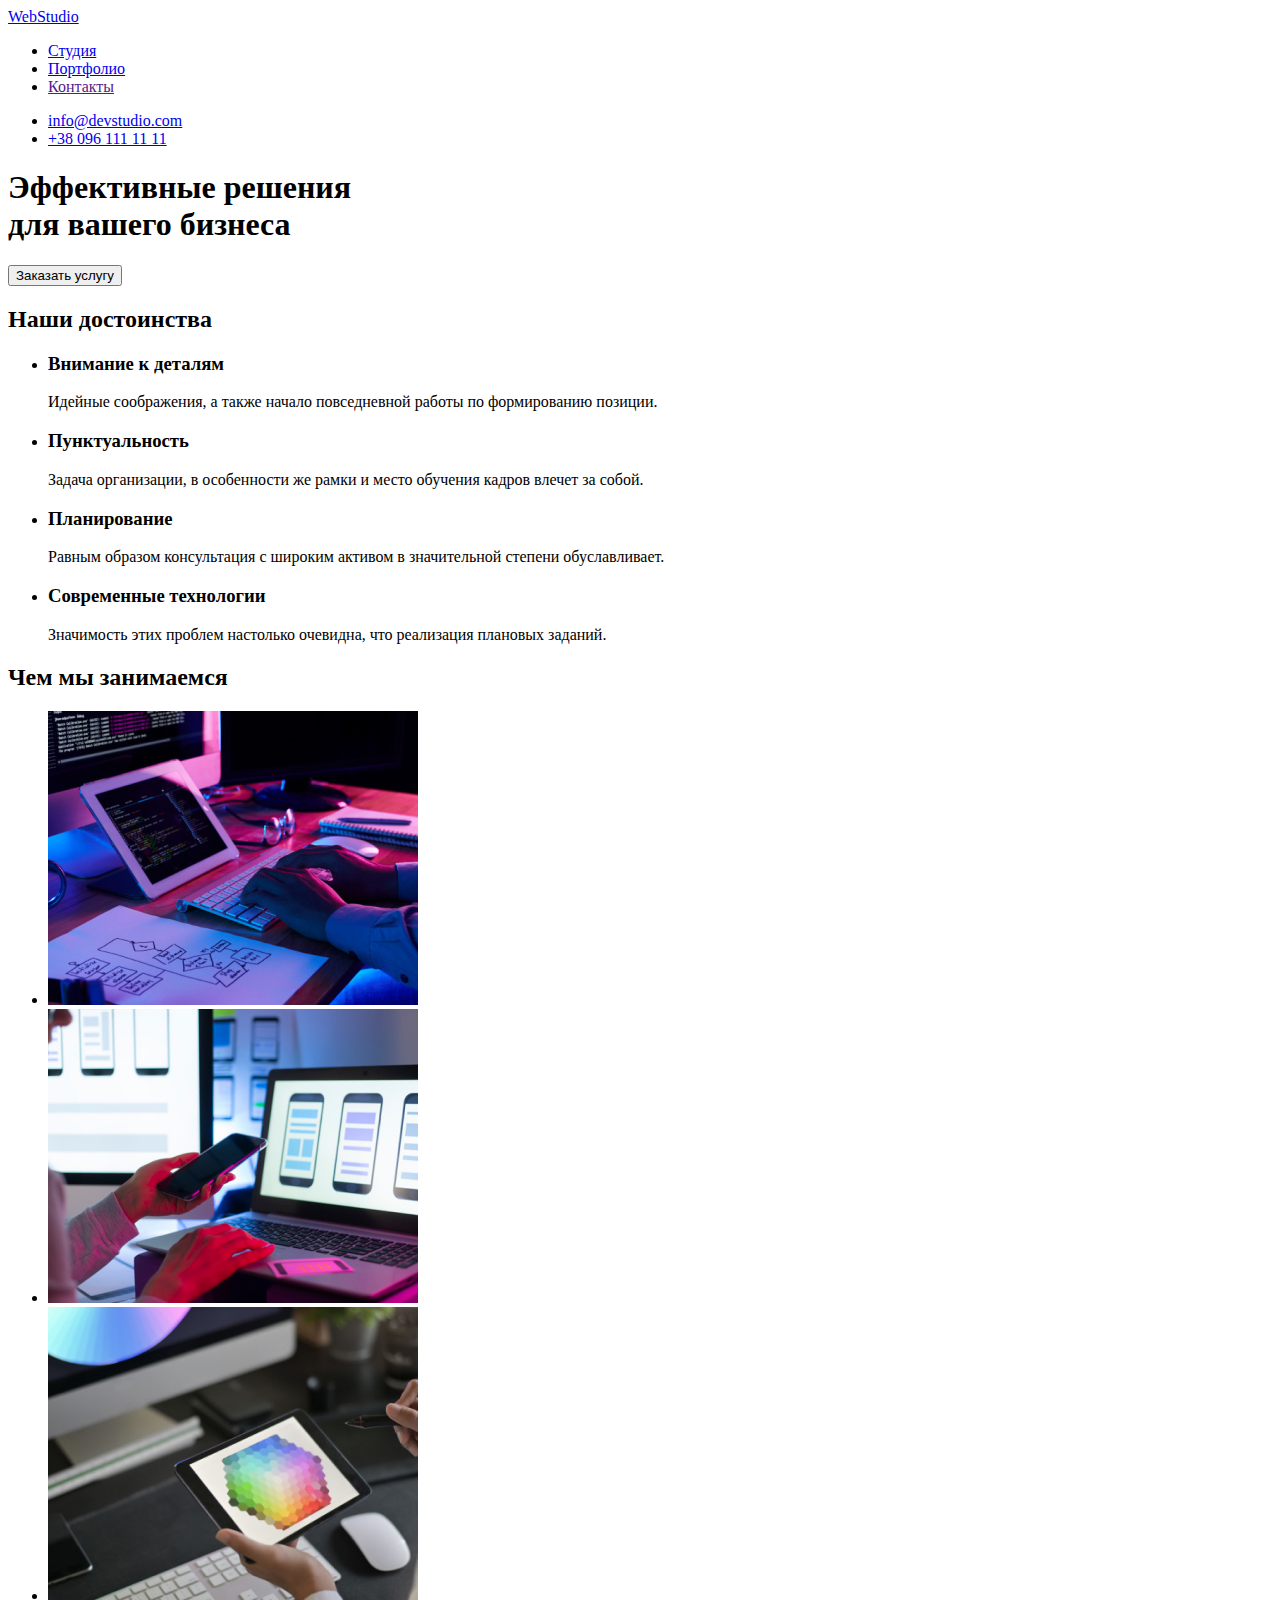
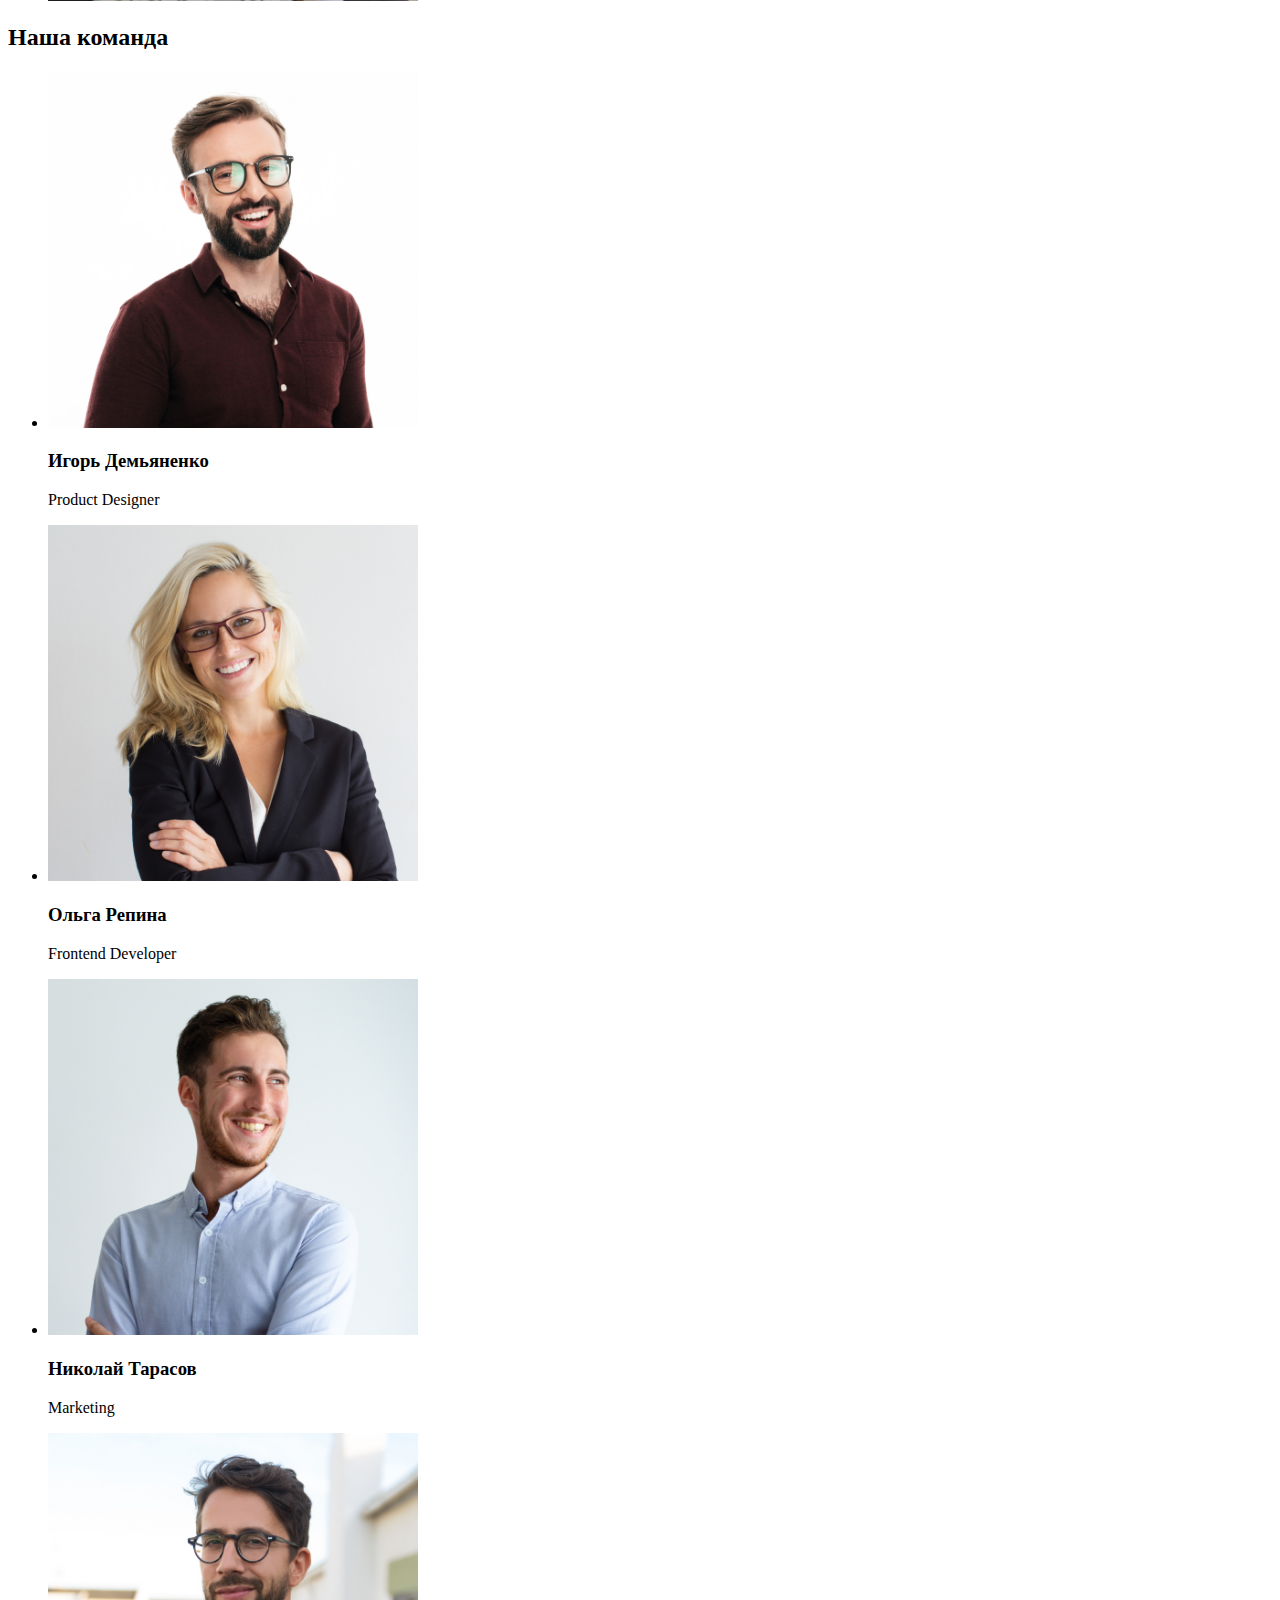
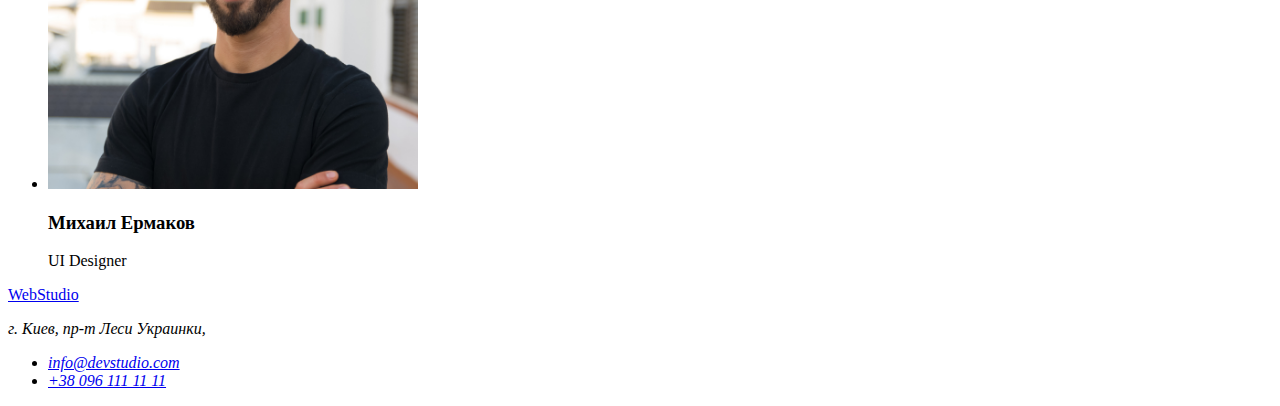
==== index.html @ d3fe4092 "создает документ portfolio.html" ====
<!DOCTYPE html>
<html lang="ru">
  <head>
    <meta charset="UTF-8" />
    <meta http-equiv="X-UA-Compatible" content="IE=edge" />
    <meta name="viewport" content="width=device-width, initial-scale=1.0" />
    <title lang="en">WebStudio</title>
  </head>
  <body>
    <!--Шапка сайта-->
    <header>
      <nav>
        <a href="./index.html">WebStudio</a>
        <ul>
          <li><a href="./index.html">Студия</a></li>
          <li><a href="./portfolio.html">Портфолио</a></li>
          <li><a href="">Контакты</a></li>
        </ul>
      </nav>

      <ul>
        <li><a href="mailto:info@devstudio.com">info@devstudio.com</a></li>
        <li><a href="tel:+380961111111">+38 096 111 11 11</a></li>
      </ul>
    </header>

    <main>
      <!--Герой-->
      <section>
        <h1>
          Эффективные решения <br />
          для вашего бизнеса
        </h1>
        <button type="button">Заказать услугу</button>
      </section>

      <!--Наши достоинства-->
      <section>
        <h2>Наши достоинства</h2>
        <ul>
          <li>
            <h3>Внимание к деталям</h3>
            <p>
              Идейные соображения, а также начало повседневной работы по
              формированию позиции.
            </p>
          </li>
          <li>
            <h3>Пунктуальность</h3>
            <p>
              Задача организации, в особенности же рамки и место обучения кадров
              влечет за собой.
            </p>
          </li>
          <li>
            <h3>Планирование</h3>
            <p>
              Равным образом консультация с широким активом в значительной
              степени обуславливает.
            </p>
          </li>
          <li>
            <h3>Современные технологии</h3>
            <p>
              Значимость этих проблем настолько очевидна, что реализация
              плановых заданий.
            </p>
          </li>
        </ul>
      </section>

      <!--Чем мы занимаемся-->
      <section>
        <h2>Чем мы занимаемся</h2>
        <ul>
          <li>
            <img
              src="./images/work_on_laptop.jpg"
              alt="работа на ноутбуке"
              width="370"
            />
          </li>
          <li>
            <img
              src="./images/laptop_and_phone.jpg"
              alt="ноутбук и телефон"
              width="370"
            />
          </li>
          <li>
            <img src="./images/tablet.jpg" alt="планшет" width="370" />
          </li>
        </ul>
      </section>

      <!--Наша команда-->
      <section>
        <h2>Наша команда</h2>
        <ul>
          <li>
            <img src="./images/сотрудник1.jpg" alt="сотрудник 1" width="370" />
            <h3>Игорь Демьяненко</h3>
            <p lang="en">Product Designer</p>
          </li>

          <li>
            <img
              src="./images/сотрудница2.jpg"
              alt="сотрудница 2"
              width="370"
            />
            <h3>Ольга Репина</h3>
            <p lang="en">Frontend Developer</p>
          </li>

          <li>
            <img src="./images/сотрудник3.jpg" alt="сотрудник 3" width="370" />
            <h3>Николай Тарасов</h3>
            <p lang="en">Marketing</p>
          </li>

          <li>
            <img src="./images/сотрудник4.jpg" alt="сотрудник 4" width="370" />
            <h3>Михаил Ермаков</h3>
            <p lang="en">UI Designer</p>
          </li>
        </ul>
      </section>
    </main>

    <!--Контакты-->
    <footer>
      <a href="./index.html">WebStudio</a>
      <address>
        <p>г. Киев, пр-т Леси Украинки,</p>
        <ul>
          <li><a href="mailto:info@devstudio.com">info@devstudio.com</a></li>
          <li><a href="tel:+380961111111">+38 096 111 11 11</a></li>
        </ul>
      </address>
    </footer>
  </body>
</html>
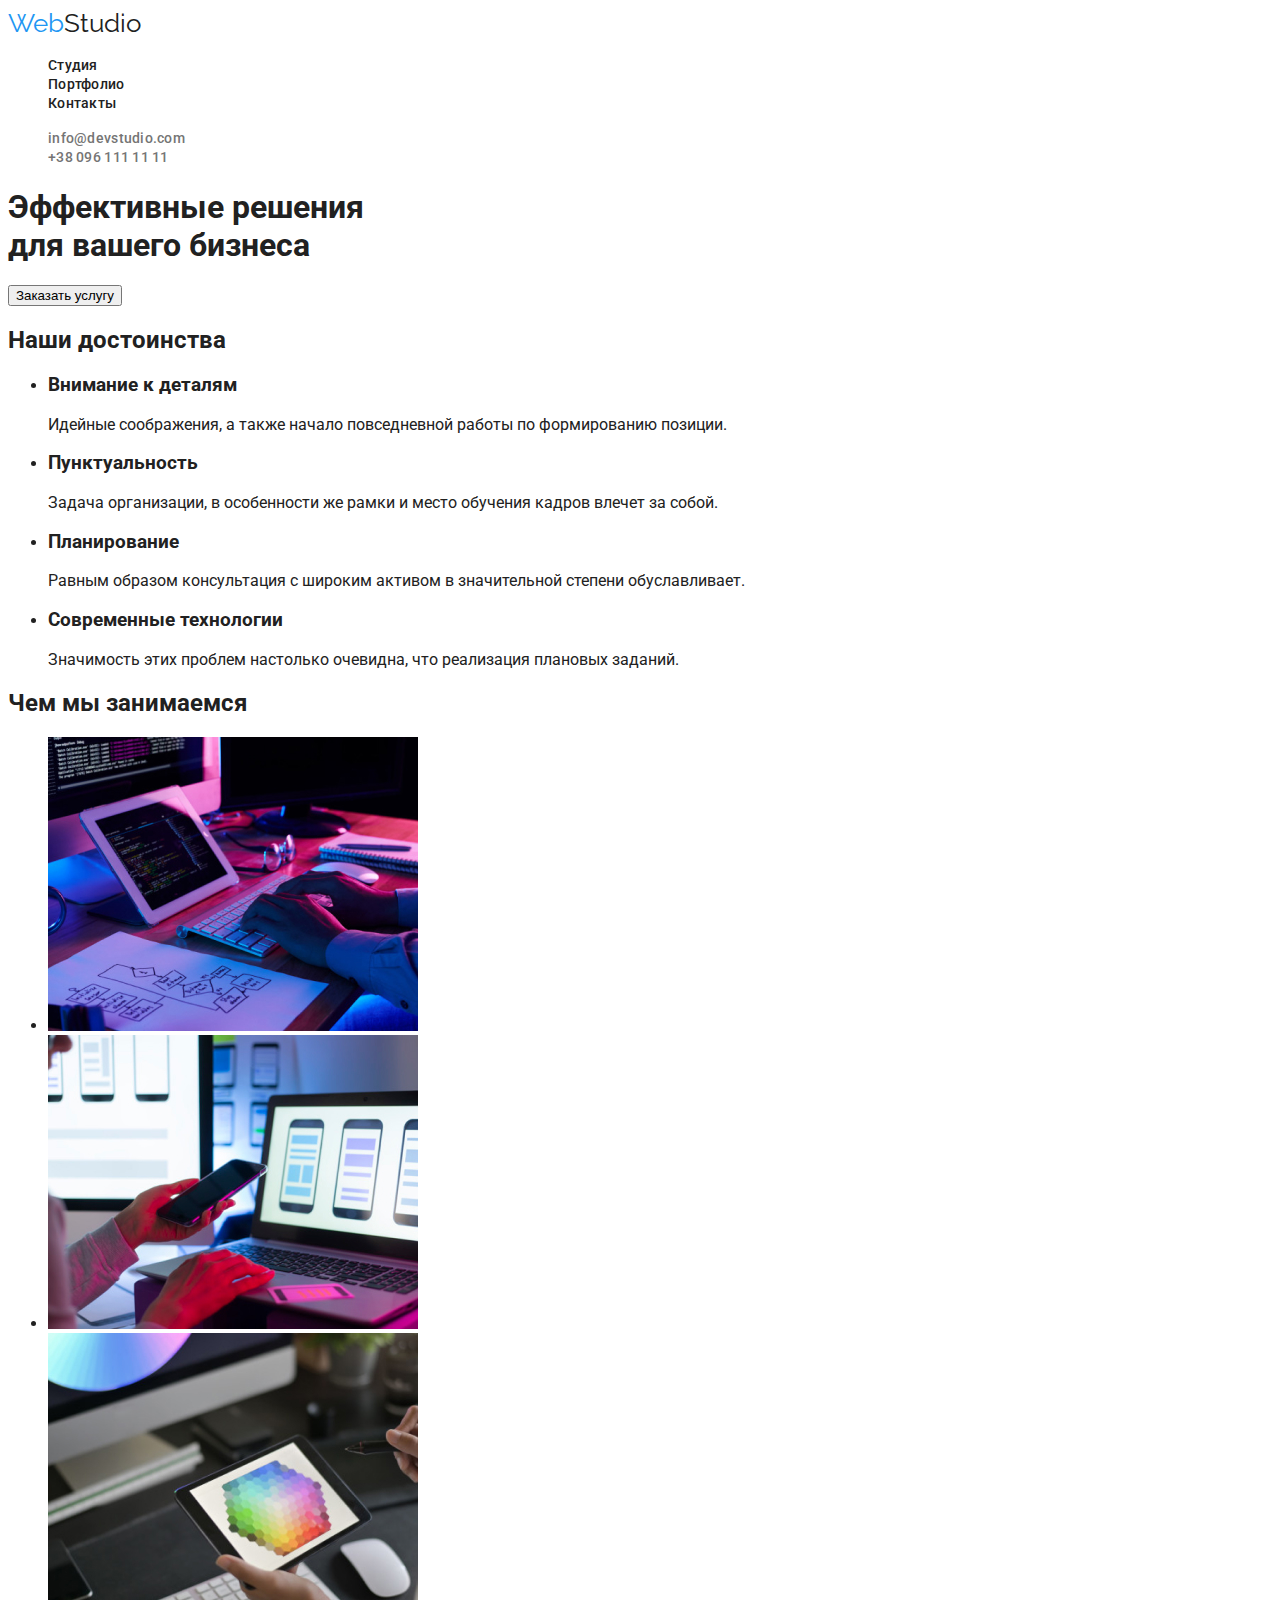
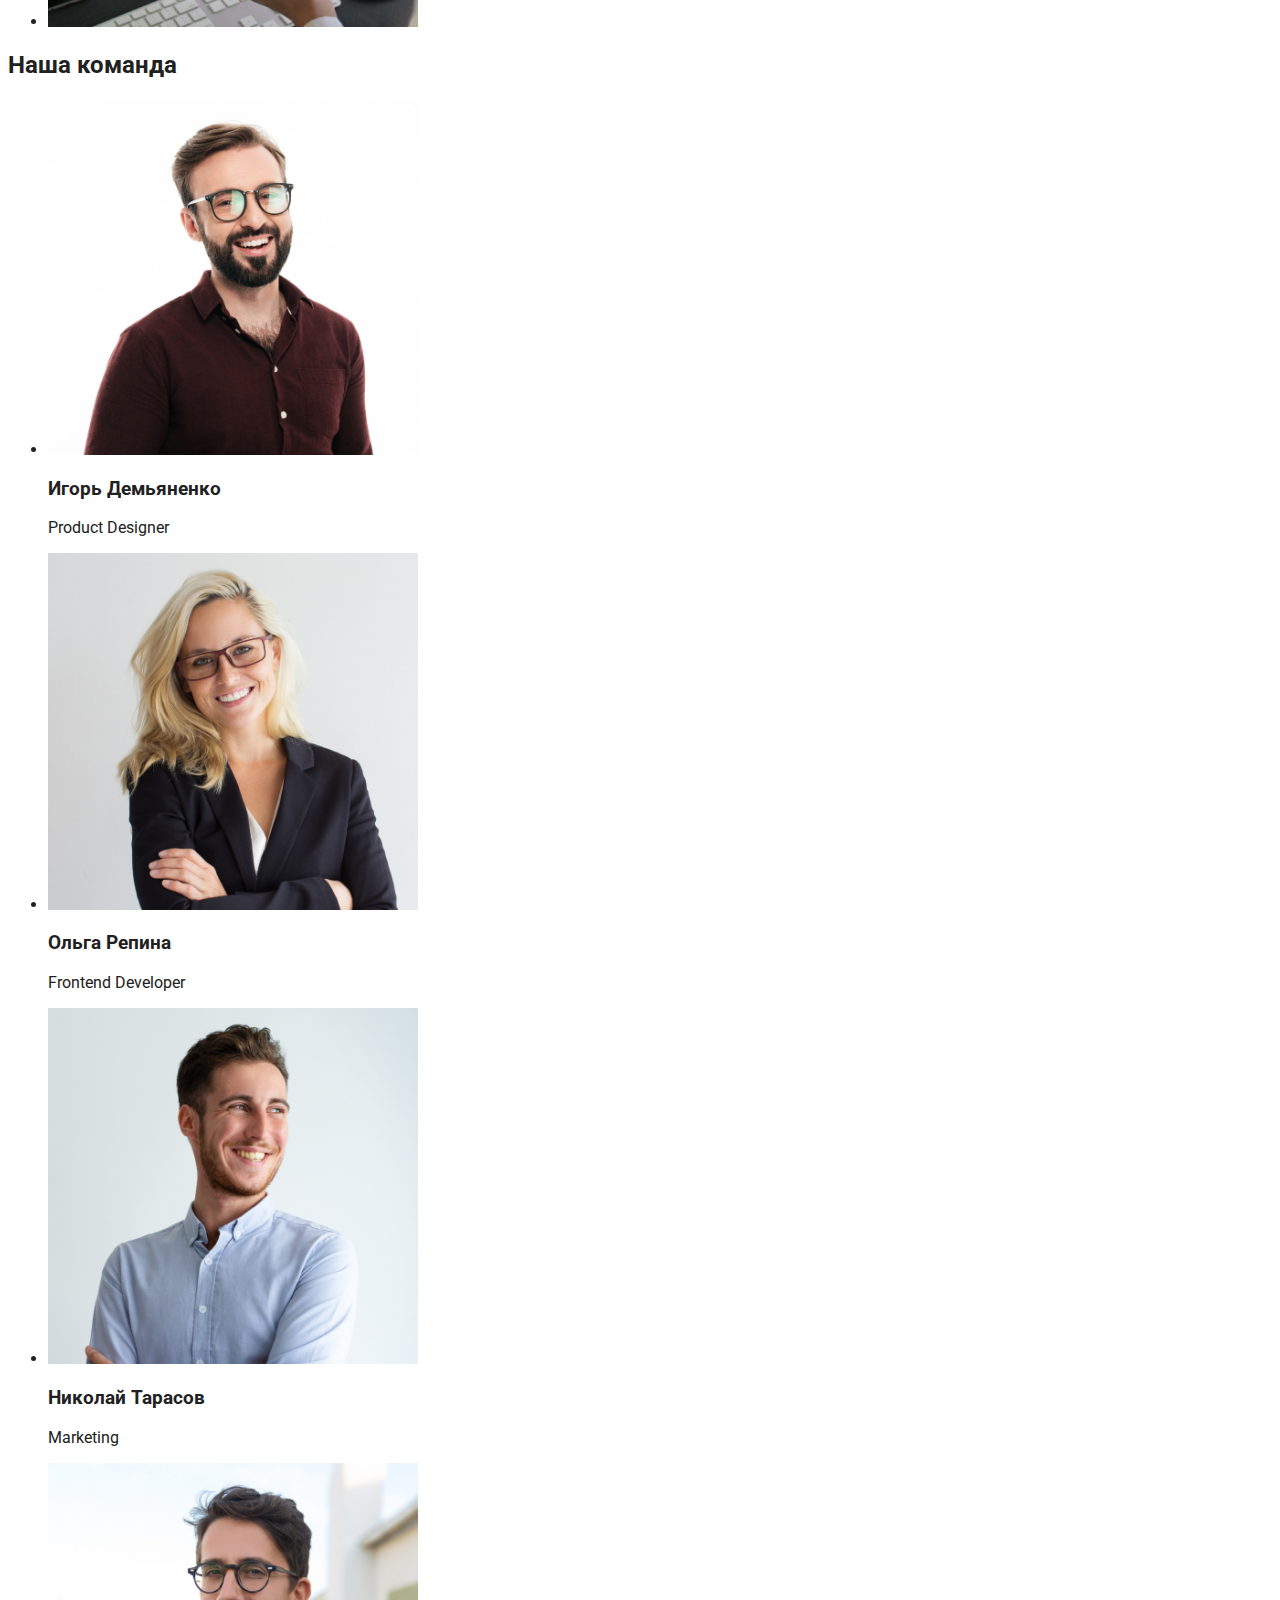
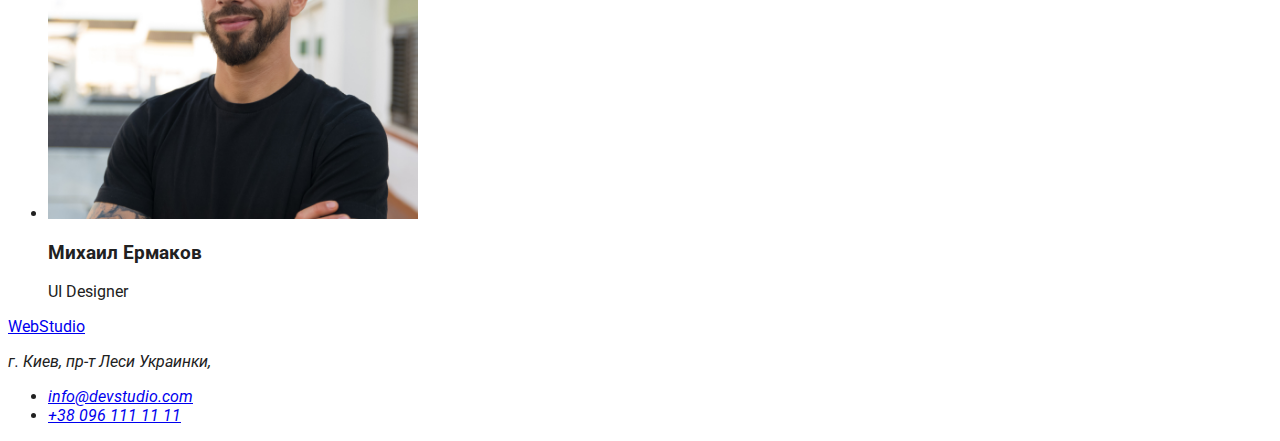
==== commit 5e13261b: "задает шрифты и цвета в header" ====
--- a/index.html
+++ b/index.html
@@ -4,23 +4,30 @@
     <meta charset="UTF-8" />
     <meta http-equiv="X-UA-Compatible" content="IE=edge" />
     <meta name="viewport" content="width=device-width, initial-scale=1.0" />
+    <link rel="preconnect" href="https://fonts.googleapis.com" />
+    <link rel="preconnect" href="https://fonts.gstatic.com" crossorigin />
+    <link
+      href="https://fonts.googleapis.com/css2?family=Raleway:wght@700&family=Roboto:wght@400;500;700;900&display=swap"
+      rel="stylesheet"
+    />
+    <link rel="stylesheet" href="./css/styles.css" />
     <title lang="en">WebStudio</title>
   </head>
   <body>
     <!--Шапка сайта-->
-    <header>
+    <header class="header">
       <nav>
-        <a href="./index.html">WebStudio</a>
-        <ul>
-          <li><a href="./index.html">Студия</a></li>
-          <li><a href="./portfolio.html">Портфолио</a></li>
-          <li><a href="">Контакты</a></li>
+        <a class="logo" href="./index.html"><span class="logo-part">Web</span>Studio</a>
+        <ul class="list" >
+          <li><a class="navigation-link" href="./index.html">Студия</a></li>
+          <li><a class="navigation-link" href="./portfolio.html">Портфолио</a></li>
+          <li><a class="navigation-link" href="">Контакты</a></li>
         </ul>
       </nav>
 
-      <ul>
-        <li><a href="mailto:info@devstudio.com">info@devstudio.com</a></li>
-        <li><a href="tel:+380961111111">+38 096 111 11 11</a></li>
+      <ul class="list">
+        <li><a class="contact-link" href="mailto:info@devstudio.com">info@devstudio.com</a></li>
+        <li><a class="contact-link" href="tel:+380961111111">+38 096 111 11 11</a></li>
       </ul>
     </header>
 
--- a/css/styles.css
+++ b/css/styles.css
@@ -0,0 +1,46 @@
+body {
+    font-family: 'Roboto', sans-serif;
+    color: #212121;
+    background-color: #FFFFFF;
+    
+}
+
+.header {
+
+}
+
+.logo {
+font-family: 'Raleway', sans-serif;
+font-size: 26px;
+line-height: 1.2;
+color: #212121 ;
+text-decoration: none;
+}
+
+.logo-part {
+    color: #2196F3;
+}
+
+.list {
+    list-style: none;
+}
+
+.navigation-link, 
+.contact-link {
+    font-size: 14px;
+    line-height: 1.14;
+    letter-spacing: 0.02em;
+    font-weight: 500;
+    text-decoration: none;
+    color:#212121;
+}
+
+.navigation-link:hover, 
+.navigation-link:focus,
+.contact-link:hover {
+    color:#2196F3;
+}
+
+ .contact-link {
+     color: #757575;
+ }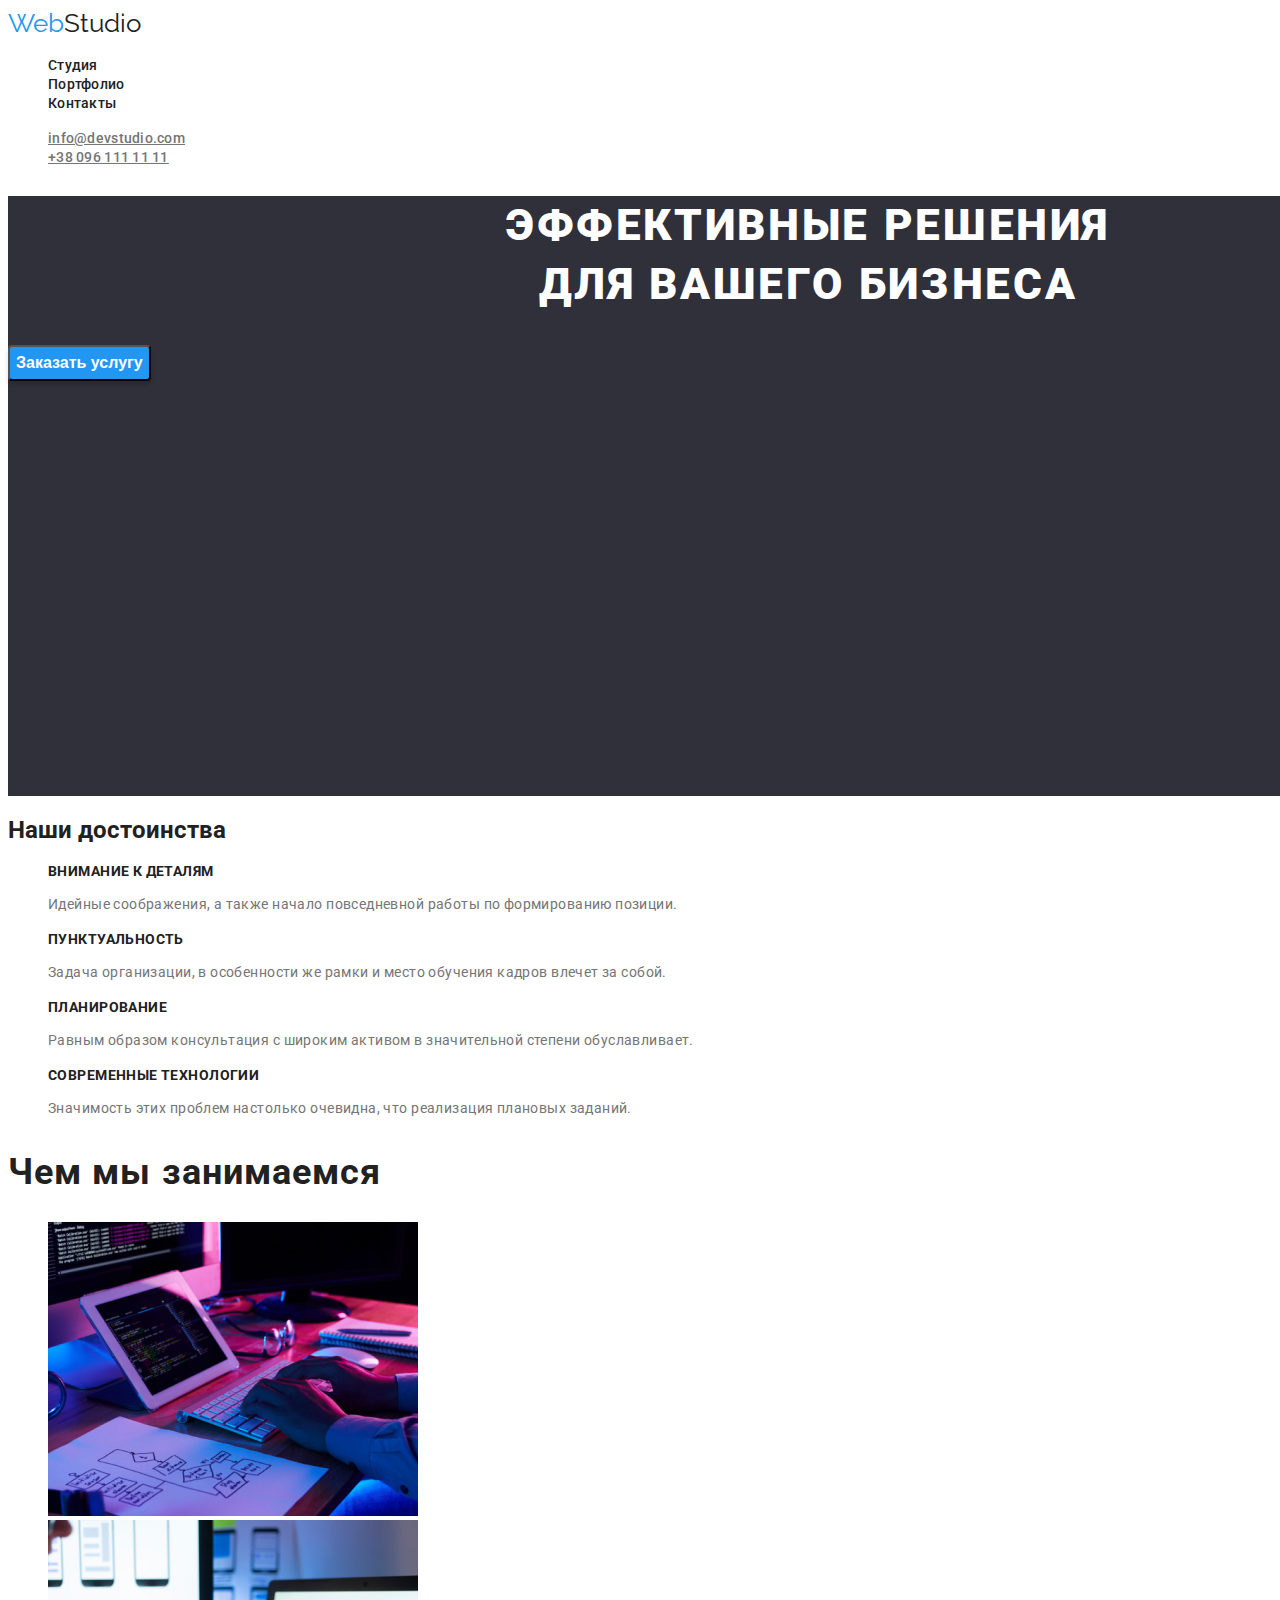
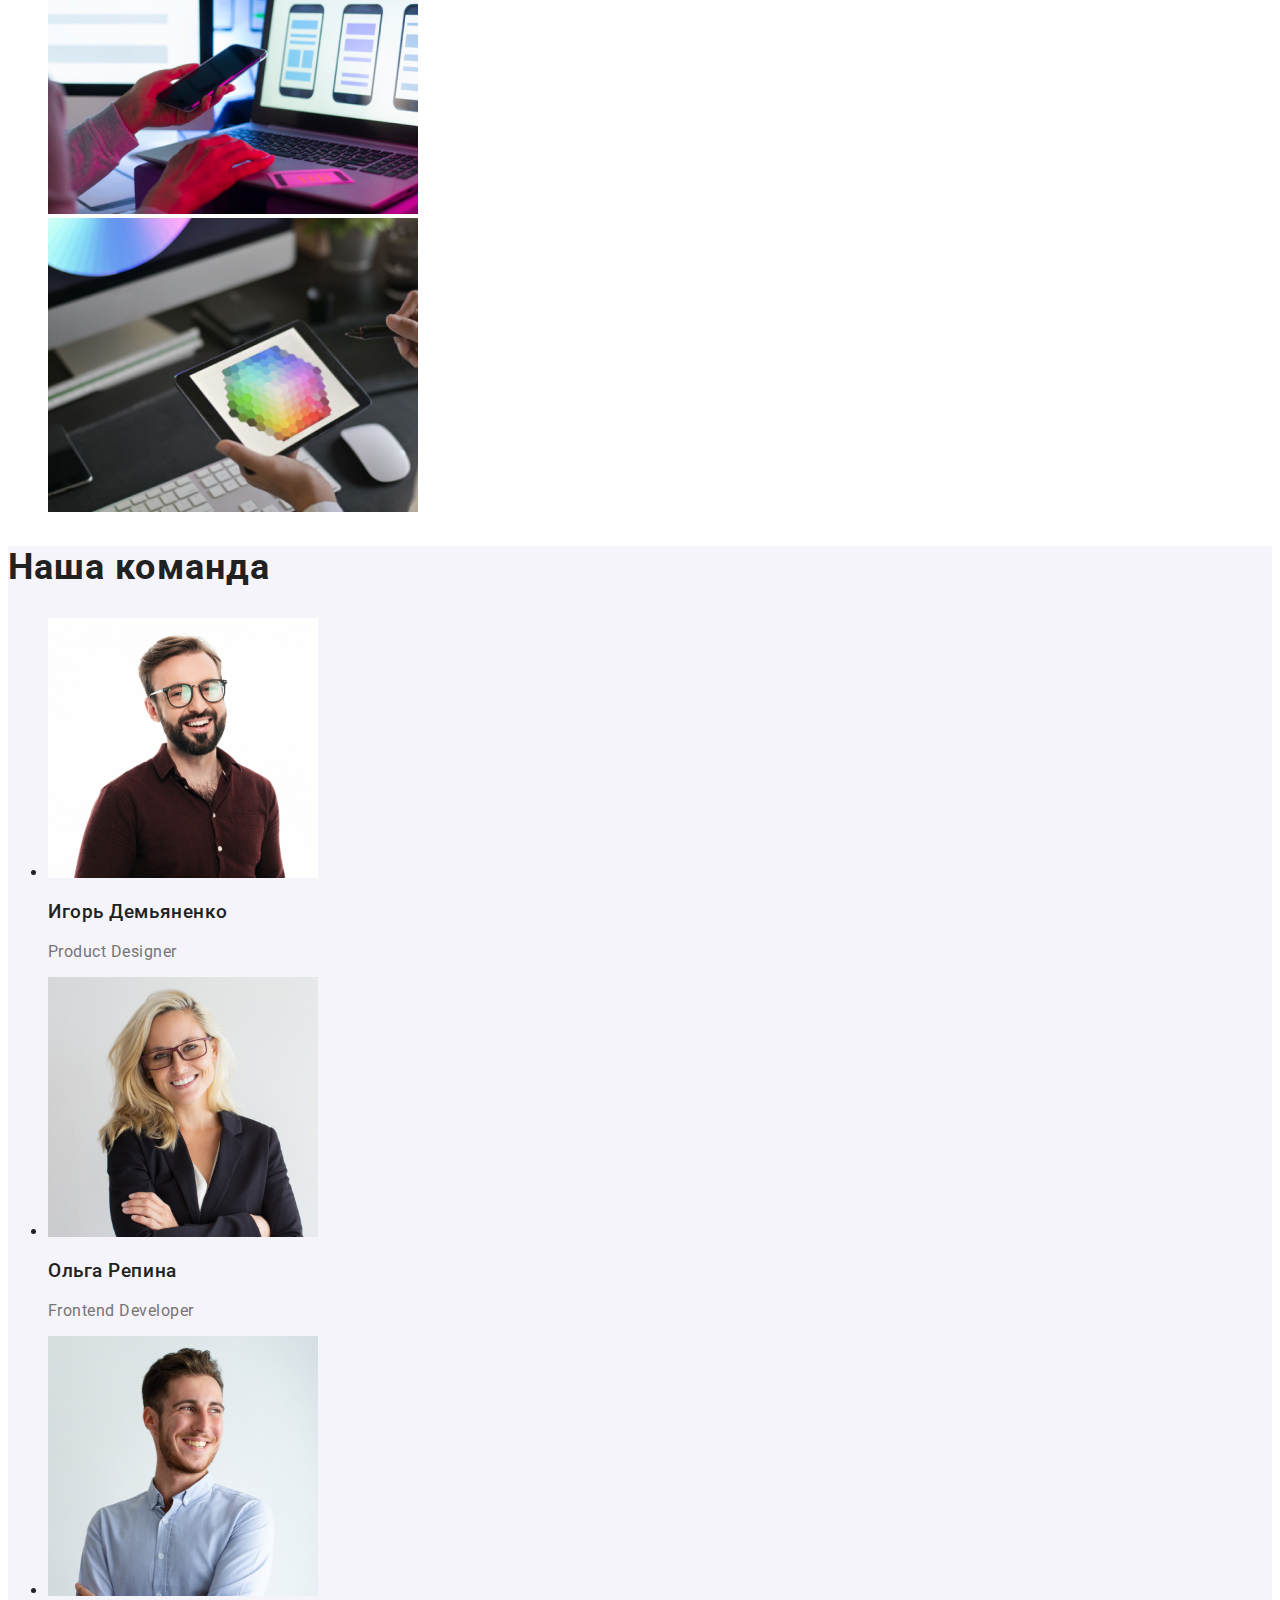
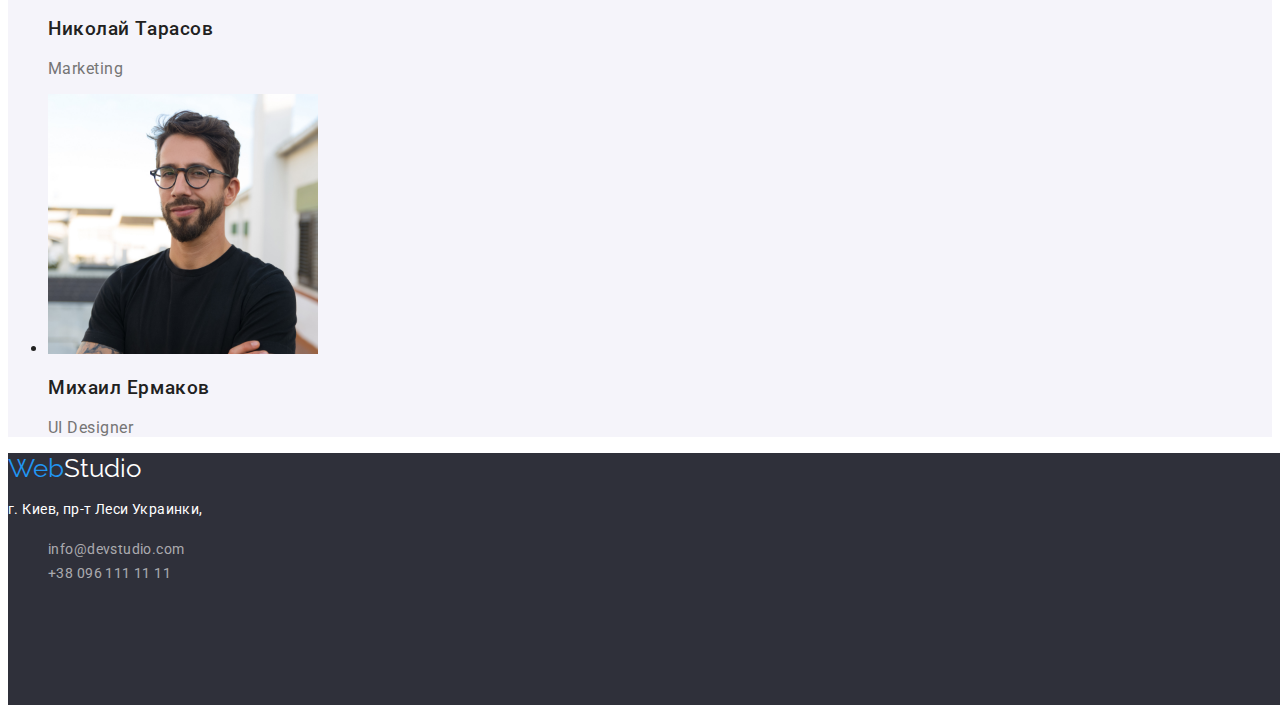
==== commit b9e4b346: "заканчивает разметку/создает стили" ====
--- a/index.html
+++ b/index.html
@@ -17,58 +17,71 @@
     <!--Шапка сайта-->
     <header class="header">
       <nav>
-        <a class="logo" href="./index.html"><span class="logo-part">Web</span>Studio</a>
-        <ul class="list" >
+        <a class="logo-header" href="./index.html"
+          ><span class="logo-part">Web</span>Studio</a
+        >
+        <ul class="list">
           <li><a class="navigation-link" href="./index.html">Студия</a></li>
-          <li><a class="navigation-link" href="./portfolio.html">Портфолио</a></li>
+          <li>
+            <a class="navigation-link" href="./portfolio.html">Портфолио</a>
+          </li>
           <li><a class="navigation-link" href="">Контакты</a></li>
         </ul>
       </nav>
 
       <ul class="list">
-        <li><a class="contact-link" href="mailto:info@devstudio.com">info@devstudio.com</a></li>
-        <li><a class="contact-link" href="tel:+380961111111">+38 096 111 11 11</a></li>
+        <li>
+          <a class="link-contacts" href="mailto:info@devstudio.com"
+            >info@devstudio.com</a
+          >
+        </li>
+        <li>
+          <a class="link-contacts" href="tel:+380961111111"
+            >+38 096 111 11 11</a
+          >
+        </li>
       </ul>
     </header>
 
     <main>
       <!--Герой-->
-      <section>
-        <h1>
+      <section class="hero-section">
+        <h1 class="hero">
           Эффективные решения <br />
           для вашего бизнеса
         </h1>
-        <button type="button">Заказать услугу</button>
+        <button type="button" class="hero-button">Заказать услугу</button>
       </section>
 
       <!--Наши достоинства-->
+
       <section>
         <h2>Наши достоинства</h2>
-        <ul>
+        <ul class="list">
           <li>
-            <h3>Внимание к деталям</h3>
-            <p>
+            <h3 class="heading-values">Внимание к деталям</h3>
+            <p class="description-values">
               Идейные соображения, а также начало повседневной работы по
               формированию позиции.
             </p>
           </li>
           <li>
-            <h3>Пунктуальность</h3>
-            <p>
+            <h3 class="heading-values">Пунктуальность</h3>
+            <p class="description-values">
               Задача организации, в особенности же рамки и место обучения кадров
               влечет за собой.
             </p>
           </li>
           <li>
-            <h3>Планирование</h3>
-            <p>
+            <h3 class="heading-values">Планирование</h3>
+            <p class="description-values">
               Равным образом консультация с широким активом в значительной
               степени обуславливает.
             </p>
           </li>
           <li>
-            <h3>Современные технологии</h3>
-            <p>
+            <h3 class="heading-values">Современные технологии</h3>
+            <p class="description-values">
               Значимость этих проблем настолько очевидна, что реализация
               плановых заданий.
             </p>
@@ -77,9 +90,10 @@
       </section>
 
       <!--Чем мы занимаемся-->
+
       <section>
-        <h2>Чем мы занимаемся</h2>
-        <ul>
+        <h2 class="heading-section">Чем мы занимаемся</h2>
+        <ul class="list">
           <li>
             <img
               src="./images/work_on_laptop.jpg"
@@ -101,48 +115,59 @@
       </section>
 
       <!--Наша команда-->
-      <section>
-        <h2>Наша команда</h2>
+
+      <section class="section-team">
+        <h2 class="heading-section">Наша команда</h2>
         <ul>
           <li>
-            <img src="./images/сотрудник1.jpg" alt="сотрудник 1" width="370" />
-            <h3>Игорь Демьяненко</h3>
-            <p lang="en">Product Designer</p>
+            <img src="./images/сотрудник1.jpg" alt="сотрудник 1" width="270" />
+            <h3 class="title">Игорь Демьяненко</h3>
+            <p class="title-info" lang="en">Product Designer</p>
           </li>
 
           <li>
             <img
               src="./images/сотрудница2.jpg"
               alt="сотрудница 2"
-              width="370"
+              width="270"
             />
-            <h3>Ольга Репина</h3>
-            <p lang="en">Frontend Developer</p>
+            <h3 class="title">Ольга Репина</h3>
+            <p class="title-info" lang="en">Frontend Developer</p>
           </li>
 
           <li>
-            <img src="./images/сотрудник3.jpg" alt="сотрудник 3" width="370" />
-            <h3>Николай Тарасов</h3>
-            <p lang="en">Marketing</p>
+            <img src="./images/сотрудник3.jpg" alt="сотрудник 3" width="270" />
+            <h3 class="title">Николай Тарасов</h3>
+            <p class="title-info" lang="en">Marketing</p>
           </li>
 
           <li>
-            <img src="./images/сотрудник4.jpg" alt="сотрудник 4" width="370" />
-            <h3>Михаил Ермаков</h3>
-            <p lang="en">UI Designer</p>
+            <img src="./images/сотрудник4.jpg" alt="сотрудник 4" width="270" />
+            <h3 class="title">Михаил Ермаков</h3>
+            <p class="title-info" lang="en">UI Designer</p>
           </li>
         </ul>
       </section>
     </main>
 
     <!--Контакты-->
-    <footer>
-      <a href="./index.html">WebStudio</a>
-      <address>
-        <p>г. Киев, пр-т Леси Украинки,</p>
-        <ul>
-          <li><a href="mailto:info@devstudio.com">info@devstudio.com</a></li>
-          <li><a href="tel:+380961111111">+38 096 111 11 11</a></li>
+    <footer class="footer">
+      <a class="logo-footer" href="./index.html"
+        ><span class="logo-part">Web</span>Studio</a
+      >
+      <address class="adress">
+        <p class="text-adress">г. Киев, пр-т Леси Украинки,</p>
+        <ul class="list">
+          <li>
+            <a class="link-adress" href="mailto:info@devstudio.com"
+              >info@devstudio.com</a
+            >
+          </li>
+          <li>
+            <a class="link-adress" href="tel:+380961111111"
+              >+38 096 111 11 11</a
+            >
+          </li>
         </ul>
       </address>
     </footer>
--- a/css/styles.css
+++ b/css/styles.css
@@ -1,20 +1,16 @@
 body {
     font-family: 'Roboto', sans-serif;
     color: #212121;
-    background-color: #FFFFFF;
-    
+    background-color: #FFFFFF;  
 }
 
-.header {
-
-}
-
-.logo {
+.logo-header {
 font-family: 'Raleway', sans-serif;
 font-size: 26px;
 line-height: 1.2;
-color: #212121 ;
+color: #212121;
 text-decoration: none;
+
 }
 
 .logo-part {
@@ -37,10 +33,117 @@
 
 .navigation-link:hover, 
 .navigation-link:focus,
-.contact-link:hover {
+.link-contacts:hover {
     color:#2196F3;
 }
 
- .contact-link {
+ .link-contacts {
+    font-weight: 500;
+    font-size: 14px;
+    line-height: 1.14;
+    letter-spacing: 0.02em;
      color: #757575;
- }+ }
+
+ .hero-section {
+     width:1600px;
+     height: 600px;
+     background-color: #2F303A;
+ }
+
+ .hero {
+    font-weight: 900;
+    font-size: 44px;
+    line-height: 1.36;
+    text-align: center;
+    letter-spacing: 0.06em;
+    text-transform: uppercase;
+    color: #FFFFFF;
+ }
+
+ .hero-button {
+    background: #2196F3;
+    box-shadow: 0px 4px 4px rgba(0, 0, 0, 0.15);
+    border-radius: 4px;
+    font-weight: 700;
+    font-size: 16px;
+    line-height: 1.88;
+    color: #FFFFFF;
+    cursor: pointer;
+ }
+
+ .heading-values {
+    font-weight: 700;
+    font-size: 14px;
+    line-height: 16px;
+    letter-spacing: 0.03em;
+    text-transform: uppercase;
+    color: #212121;
+ }
+
+ .description-values {
+    font-size: 14px;
+    line-height: 1.7;
+    letter-spacing: 0.03em;
+    color: #757575;
+ }
+
+ .section-team {
+     background-color: #F5F4FA;
+ }
+
+
+ 
+
+ .heading-section {
+    font-weight: 700;
+    font-size: 36px;
+    line-height: 1,17;
+    letter-spacing: 0.03em;
+    color: #212121;
+ }
+
+ .title {
+    font-weight: 500;
+    line-height: 1.19;
+    letter-spacing: 0.03em; 
+ }
+
+ .title-info {
+    line-height: 1.19;
+    letter-spacing: 0.03em;
+    color: #757575;
+ }
+
+ .footer {
+     width: 1600px;
+     height: 252px;
+     background-color: #2F303A;
+ }
+
+.logo-footer {
+    font-family: 'Raleway', sans-serif;
+    font-size: 26px;
+    line-height: 1.2;
+    color: #FFFFFF;
+    text-decoration: none;
+}
+
+.adress {
+    font-style: normal;
+}
+
+.text-adress {
+    font-size: 14px;
+    line-height: 1.7;
+    letter-spacing: 0.03em;
+    color: #FFFFFF;
+}
+
+.link-adress {
+    font-size: 14px;
+    line-height: 1.7;
+    letter-spacing: 0.03em;
+    color: rgba(255, 255, 255, 0.6);
+    text-decoration: none;
+}
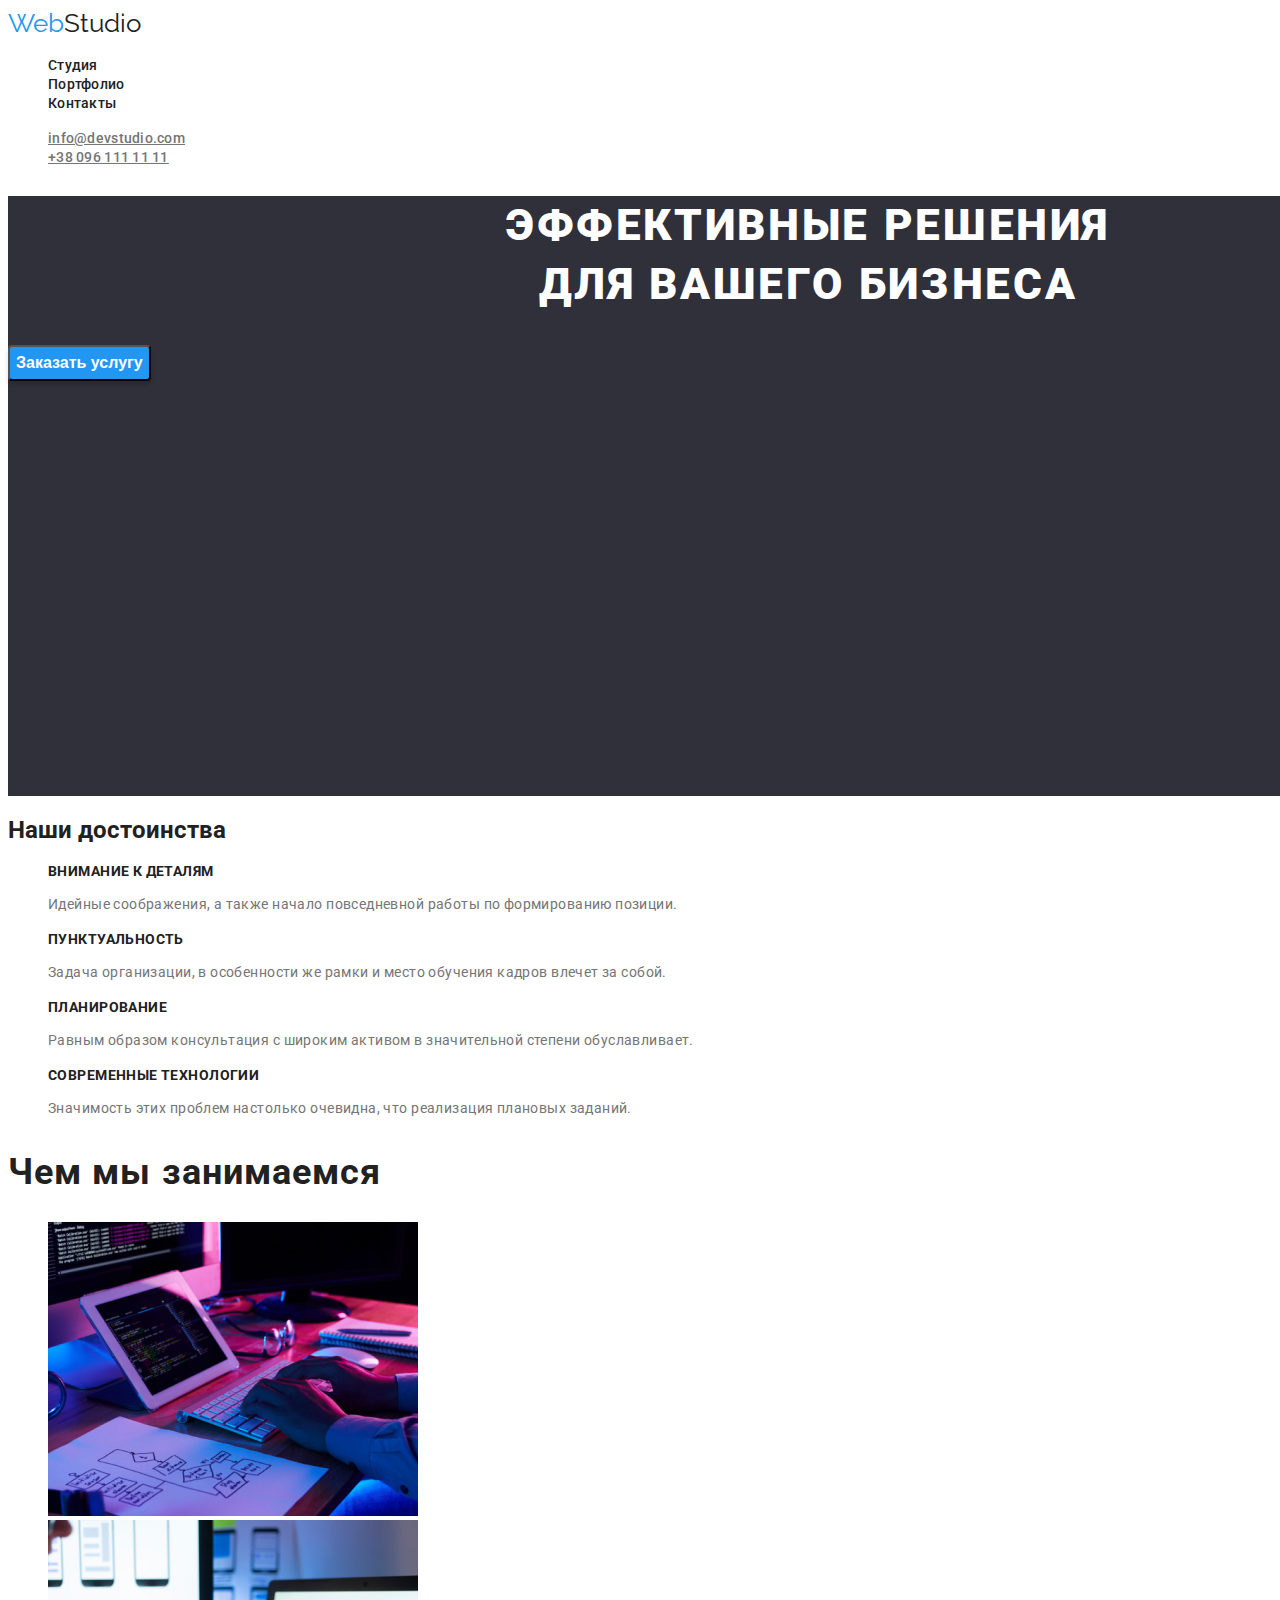
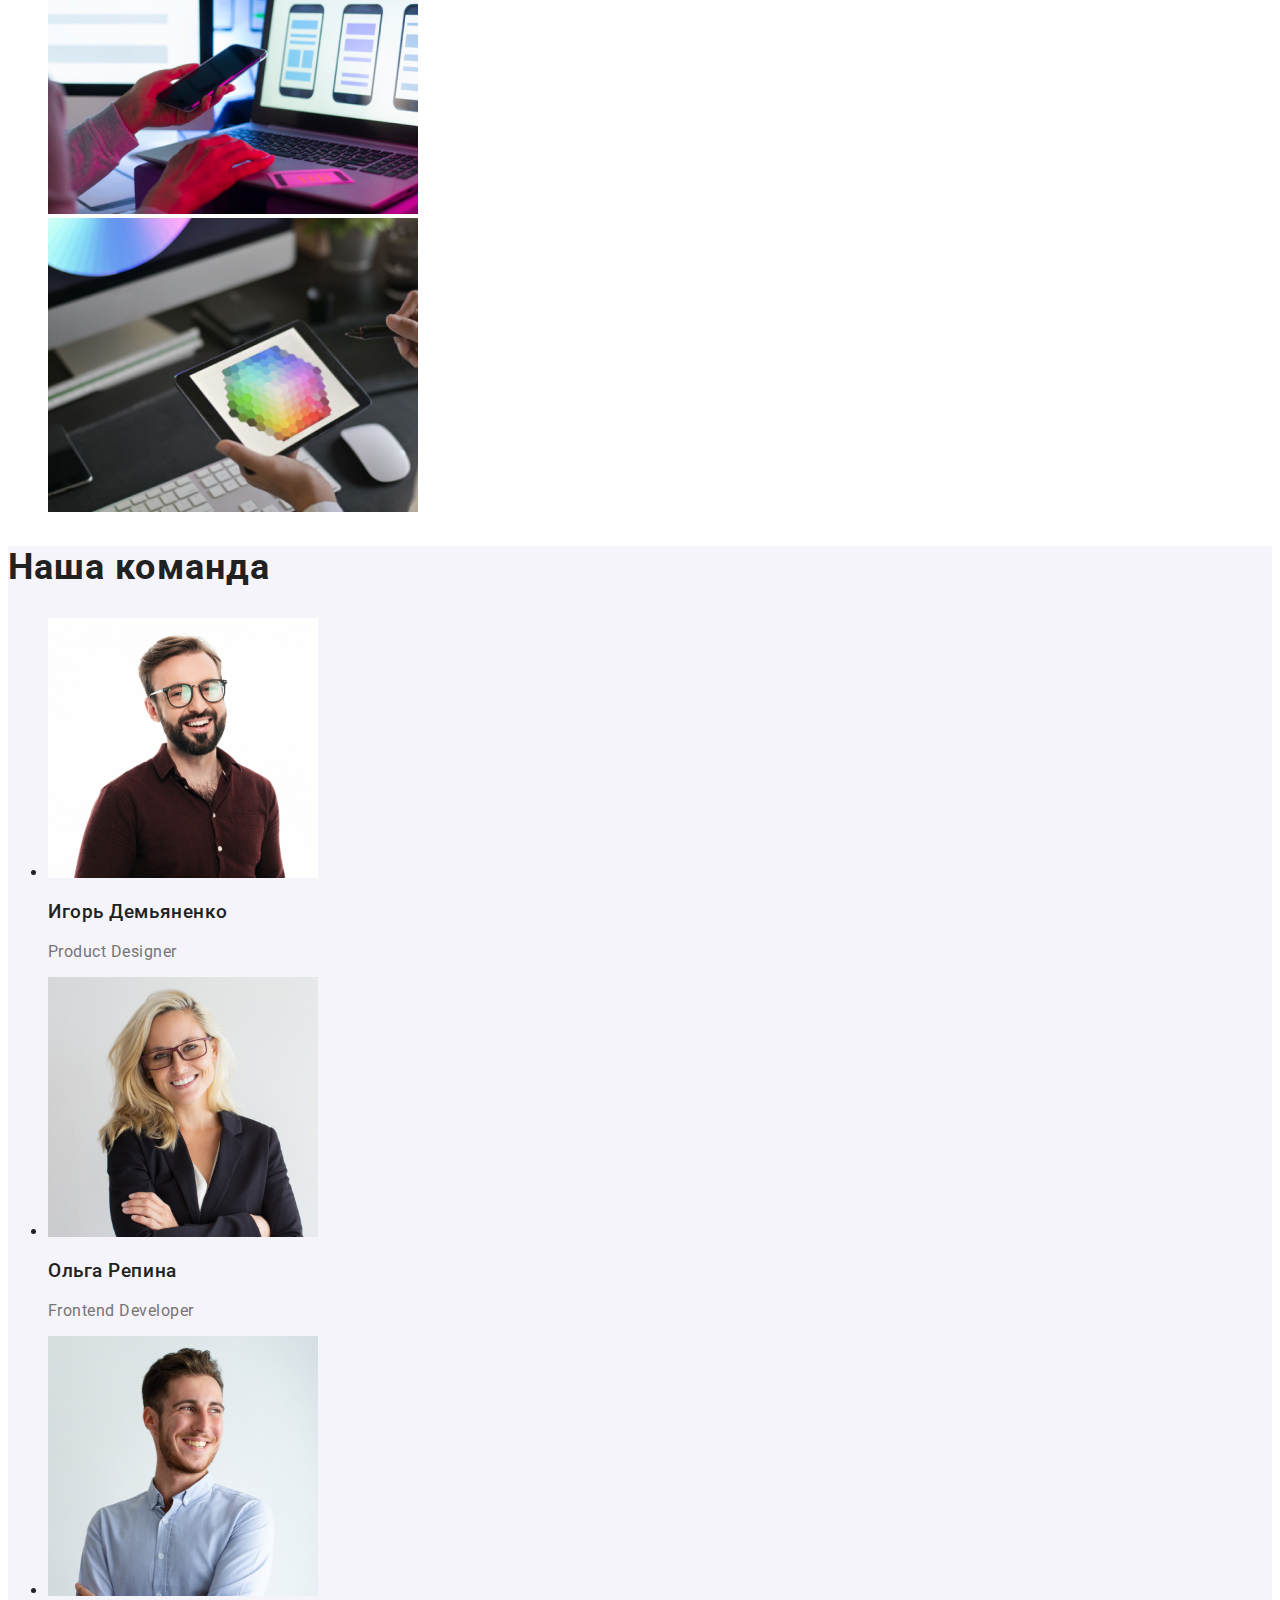
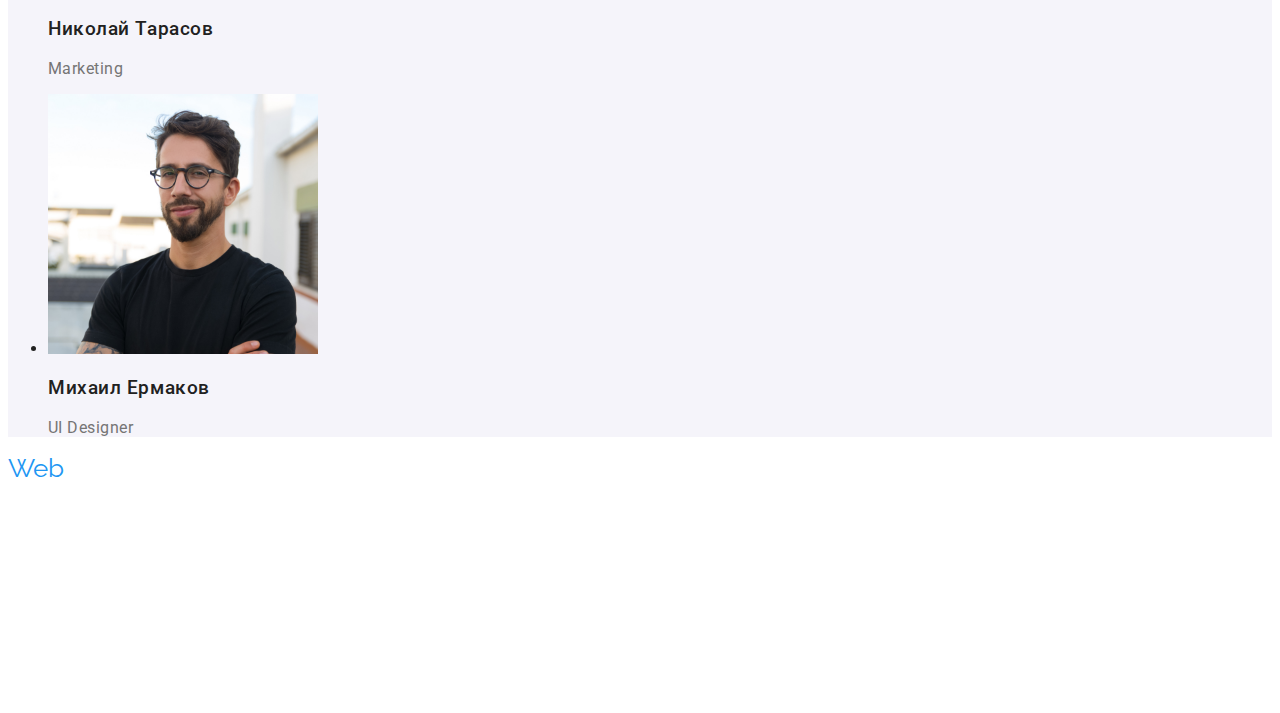
==== commit 46ad5377: "добавляет переменные" ====
--- a/index.html
+++ b/index.html
@@ -1,5 +1,6 @@
 <!DOCTYPE html>
 <html lang="ru">
+
   <head>
     <meta charset="UTF-8" />
     <meta http-equiv="X-UA-Compatible" content="IE=edge" />
@@ -10,22 +11,22 @@
       href="https://fonts.googleapis.com/css2?family=Raleway:wght@700&family=Roboto:wght@400;500;700;900&display=swap"
       rel="stylesheet"
     />
-    <link rel="stylesheet" href="./css/styles.css" />
+    <link rel="stylesheet" href="./css/styles.css"/>
     <title lang="en">WebStudio</title>
   </head>
+
+
   <body>
     <!--Шапка сайта-->
-    <header class="header">
+    <header>
       <nav>
-        <a class="logo-header" href="./index.html"
-          ><span class="logo-part">Web</span>Studio</a
-        >
+        <a class="logo-site" href="./index.html"><span class="logo-part">Web</span>Studio</a>
         <ul class="list">
-          <li><a class="navigation-link" href="./index.html">Студия</a></li>
+          <li><a class="link-nav" href="./index.html">Студия</a></li>
           <li>
-            <a class="navigation-link" href="./portfolio.html">Портфолио</a>
+            <a class="link-nav" href="./portfolio.html">Портфолио</a>
           </li>
-          <li><a class="navigation-link" href="">Контакты</a></li>
+          <li><a class="link-nav" href="">Контакты</a></li>
         </ul>
       </nav>
 
@@ -46,7 +47,7 @@
     <main>
       <!--Герой-->
       <section class="hero-section">
-        <h1 class="hero">
+        <h1 class="hero-title">
           Эффективные решения <br />
           для вашего бизнеса
         </h1>
@@ -59,29 +60,29 @@
         <h2>Наши достоинства</h2>
         <ul class="list">
           <li>
-            <h3 class="heading-values">Внимание к деталям</h3>
-            <p class="description-values">
+            <h3 class="title-values">Внимание к деталям</h3>
+            <p class="text-values">
               Идейные соображения, а также начало повседневной работы по
               формированию позиции.
             </p>
           </li>
           <li>
-            <h3 class="heading-values">Пунктуальность</h3>
-            <p class="description-values">
+            <h3 class="title-values">Пунктуальность</h3>
+            <p class="text-values">
               Задача организации, в особенности же рамки и место обучения кадров
               влечет за собой.
             </p>
           </li>
           <li>
-            <h3 class="heading-values">Планирование</h3>
-            <p class="description-values">
+            <h3 class="title-values">Планирование</h3>
+            <p class="text-values">
               Равным образом консультация с широким активом в значительной
               степени обуславливает.
             </p>
           </li>
           <li>
-            <h3 class="heading-values">Современные технологии</h3>
-            <p class="description-values">
+            <h3 class="title-values">Современные технологии</h3>
+            <p class="text-values">
               Значимость этих проблем настолько очевидна, что реализация
               плановых заданий.
             </p>
@@ -116,7 +117,7 @@
 
       <!--Наша команда-->
 
-      <section class="section-team">
+      <section class="team-section">
         <h2 class="heading-section">Наша команда</h2>
         <ul>
           <li>
@@ -151,6 +152,7 @@
     </main>
 
     <!--Контакты-->
+    
     <footer class="footer">
       <a class="logo-footer" href="./index.html"
         ><span class="logo-part">Web</span>Studio</a
--- a/css/styles.css
+++ b/css/styles.css
@@ -1,40 +1,54 @@
+:root {
+    --primary-text-color: #212121;
+    --secondary-text-color:#757575;
+    --accent-text-color:#2196F3;
+    --primary-background-color:#FFFFFF;
+    --secondary-background-color:#2F303A;
+   
+}
+
 body {
     font-family: 'Roboto', sans-serif;
-    color: #212121;
-    background-color: #FFFFFF;  
-}
-
-.logo-header {
-font-family: 'Raleway', sans-serif;
-font-size: 26px;
-line-height: 1.2;
-color: #212121;
-text-decoration: none;
-
+    color: var(--primary-text-color);
+    background-color: var(--primary-background-color);  
+}
+
+/* Header */
+
+.logo-site {
+    font-family: 'Raleway',
+    sans-serif;
+    font-size: 26px;
+    line-height: 1.2;
+    color: var(--primary-text-color);
+    text-decoration: none;
 }
 
 .logo-part {
-    color: #2196F3;
+    color:#2196F3;
 }
 
 .list {
     list-style: none;
 }
 
-.navigation-link, 
-.contact-link {
+.link-nav  {
     font-size: 14px;
     line-height: 1.14;
     letter-spacing: 0.02em;
     font-weight: 500;
     text-decoration: none;
-    color:#212121;
-}
-
-.navigation-link:hover, 
-.navigation-link:focus,
-.link-contacts:hover {
-    color:#2196F3;
+    color:var(--primary-text-color);
+}
+
+.link-nav:hover, 
+.link-nav:focus,
+.link-contacts:hover,
+.link-contacts:focus,
+.link-adress:hover,
+.link-adress:focus
+ {
+    color:var(--accent-text-color)
 }
 
  .link-contacts {
@@ -42,23 +56,25 @@
     font-size: 14px;
     line-height: 1.14;
     letter-spacing: 0.02em;
-     color: #757575;
- }
+     color:var(--secondary-text-color)
+ }
+
+ /* Секция герой */
 
  .hero-section {
      width:1600px;
      height: 600px;
-     background-color: #2F303A;
- }
-
- .hero {
+     background-color: var(--secondary-background-color);
+ }
+
+ .hero-title {
     font-weight: 900;
     font-size: 44px;
     line-height: 1.36;
     text-align: center;
     letter-spacing: 0.06em;
     text-transform: uppercase;
-    color: #FFFFFF;
+    color:#FFFFFF;
  }
 
  .hero-button {
@@ -72,53 +88,59 @@
     cursor: pointer;
  }
 
- .heading-values {
+
+ /* Наши достоинства */
+
+ .title-values {
     font-weight: 700;
     font-size: 14px;
     line-height: 16px;
     letter-spacing: 0.03em;
     text-transform: uppercase;
-    color: #212121;
- }
-
- .description-values {
+    color: var(--primary-text-color);
+ }
+
+ .text-values {
     font-size: 14px;
     line-height: 1.7;
     letter-spacing: 0.03em;
-    color: #757575;
- }
-
- .section-team {
-     background-color: #F5F4FA;
- }
-
-
- 
+    color: var(--secondary-text-color);
+ }
+
+
+ /* Чем мы занимаемся */
 
  .heading-section {
     font-weight: 700;
     font-size: 36px;
     line-height: 1,17;
     letter-spacing: 0.03em;
-    color: #212121;
- }
+    color: var(--primary-text-color);
+ }
+
+ /* Наша команда */
+.team-section {
+    background-color: #F5F4FA;
+}
 
  .title {
     font-weight: 500;
     line-height: 1.19;
     letter-spacing: 0.03em; 
+    color: var(--primary-text-color);
  }
 
  .title-info {
     line-height: 1.19;
     letter-spacing: 0.03em;
-    color: #757575;
- }
-
+    color: var(--secondary-text-color);
+ }
+
+ /* Footer */
  .footer {
      width: 1600px;
      height: 252px;
-     background-color: #2F303A;
+     background-color: var(--secondary-background-colorcolor);
  }
 
 .logo-footer {
@@ -129,6 +151,8 @@
     text-decoration: none;
 }
 
+/* Контакты */
+
 .adress {
     font-style: normal;
 }
@@ -147,3 +171,44 @@
     color: rgba(255, 255, 255, 0.6);
     text-decoration: none;
 }
+
+
+/* Страница Портфолио */
+.btn-port {
+width: 128px;
+height: 38px;
+background: #F5F4FA;
+font-style: normal;
+font-weight: 700;
+line-height: 1.6;
+letter-spacing: 0.03em;
+cursor: pointer;
+}
+
+.btn-port:hover,
+.btn-port:focus {
+    background-color: #2196F3;
+    color: #FFFFFF;   
+} 
+
+.link-works {
+    text-decoration: none;
+}
+
+.heding-works {
+    font-style: normal;
+    font-weight: 700;
+    font-size: 18px;
+    line-height: 2;
+    letter-spacing: 0.06em;
+    color:var(--primary-text-color);
+}
+
+.text-works {
+    font-weight: 400;
+    font-size: 16px;
+    line-height: 1.88;
+    letter-spacing: 0.03em;
+    color: var(--secondary-text-color);
+}
+
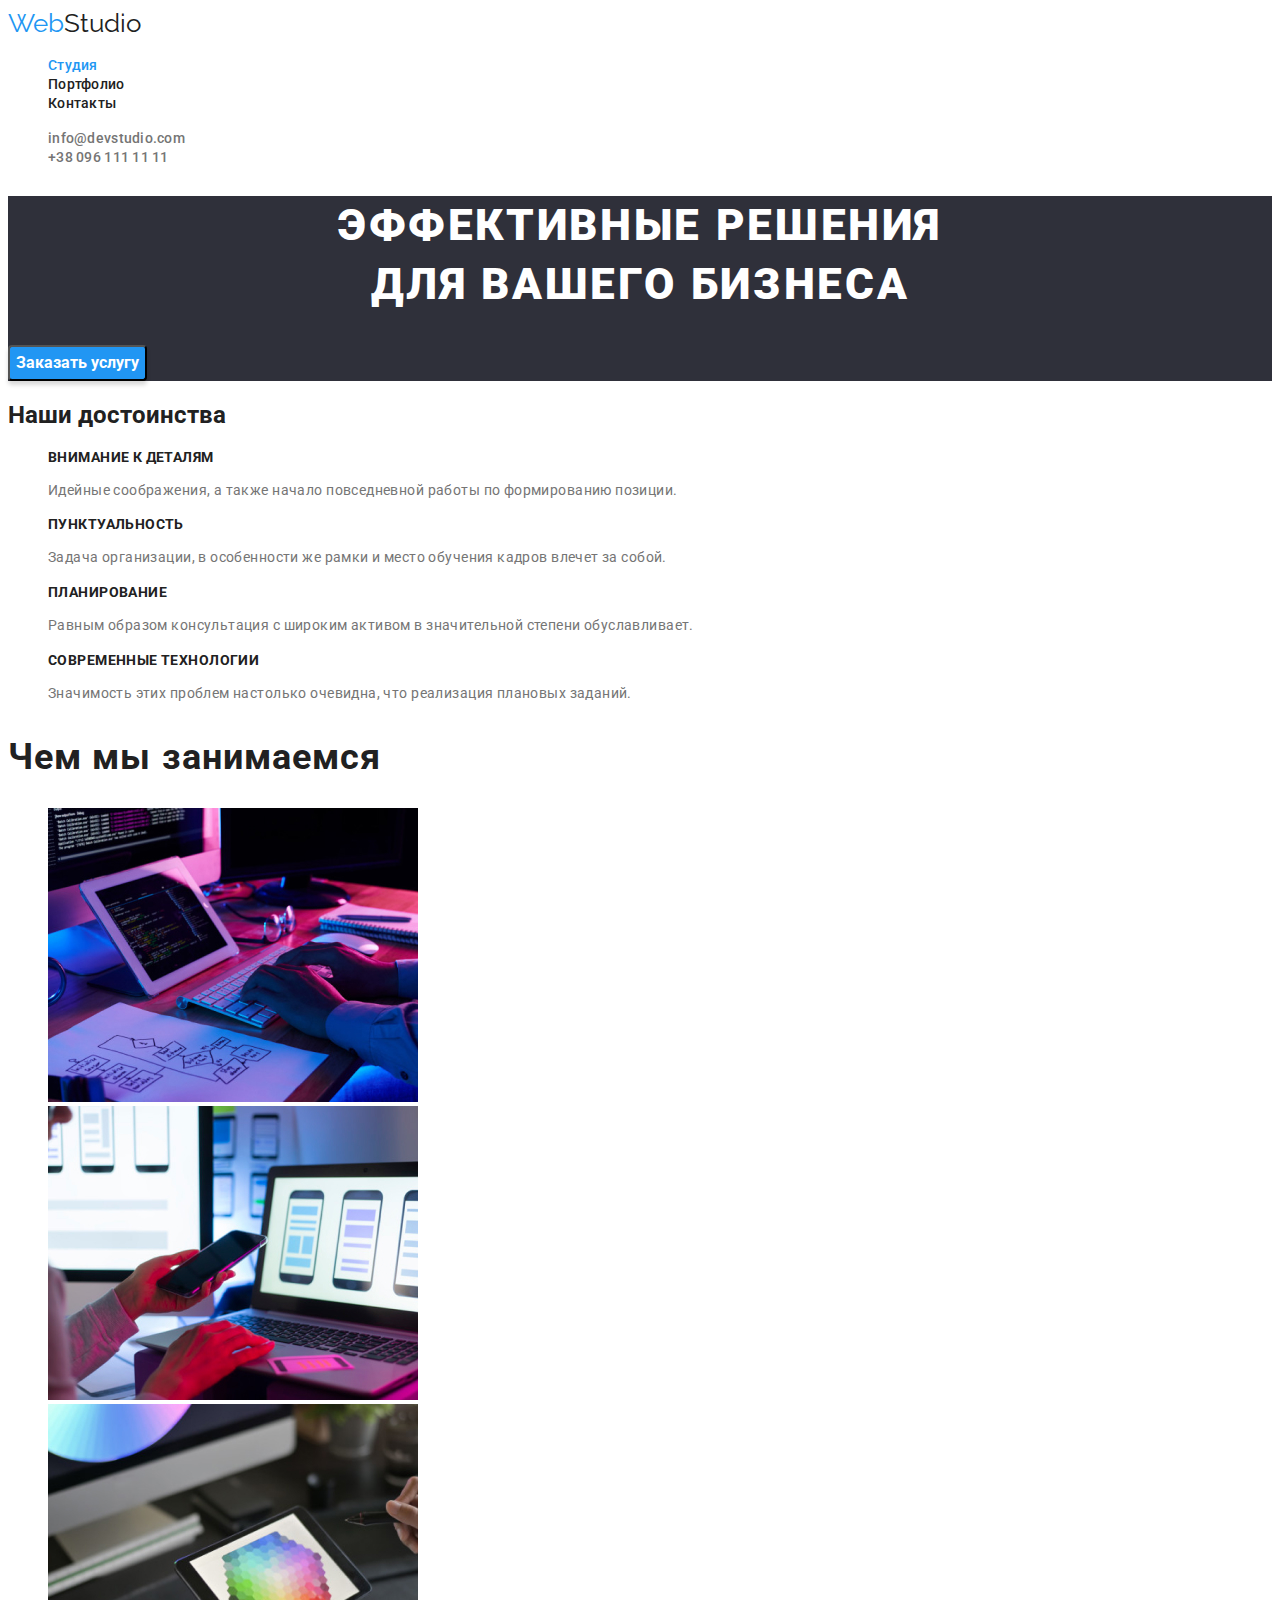
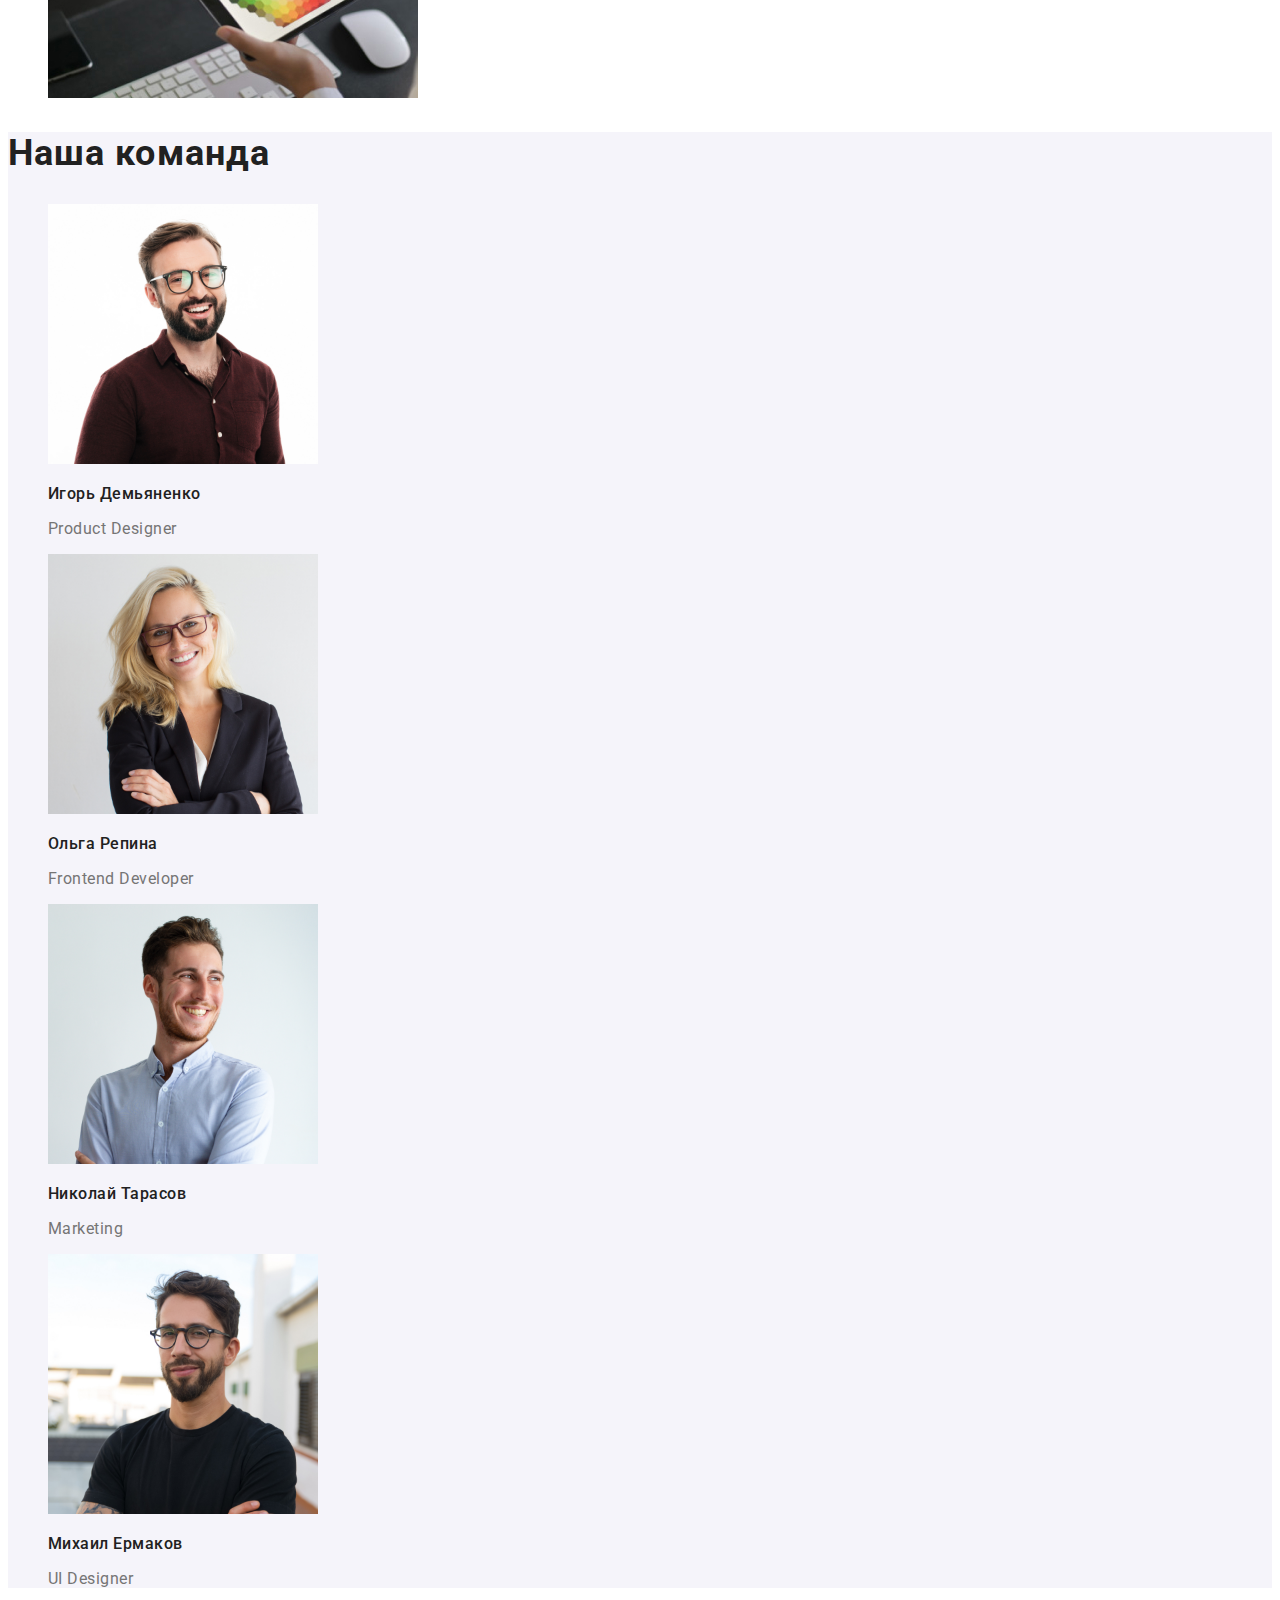
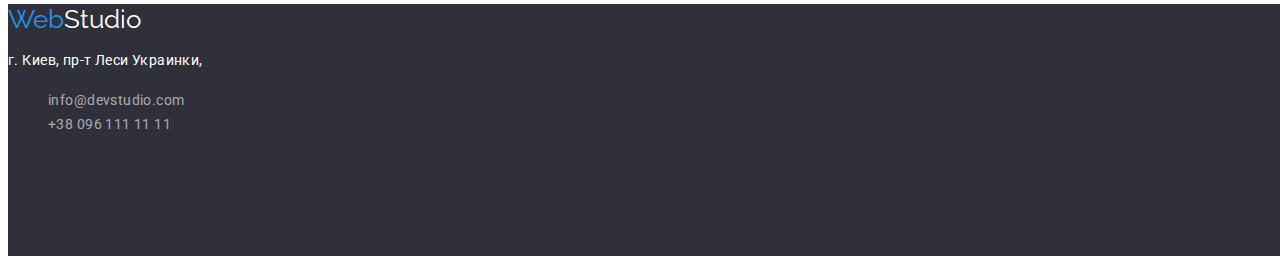
==== commit ac524efb: "редактирует ошибки в оформлении стилей" ====
--- a/index.html
+++ b/index.html
@@ -1,6 +1,5 @@
 <!DOCTYPE html>
 <html lang="ru">
-
   <head>
     <meta charset="UTF-8" />
     <meta http-equiv="X-UA-Compatible" content="IE=edge" />
@@ -11,18 +10,19 @@
       href="https://fonts.googleapis.com/css2?family=Raleway:wght@700&family=Roboto:wght@400;500;700;900&display=swap"
       rel="stylesheet"
     />
-    <link rel="stylesheet" href="./css/styles.css"/>
+    <link rel="stylesheet" href="./css/styles.css" />
     <title lang="en">WebStudio</title>
   </head>
-
 
   <body>
     <!--Шапка сайта-->
     <header>
       <nav>
-        <a class="logo-site" href="./index.html"><span class="logo-part">Web</span>Studio</a>
+        <a class="logo-site" href="./index.html"
+          ><span class="logo-part">Web</span>Studio</a
+        >
         <ul class="list">
-          <li><a class="link-nav" href="./index.html">Студия</a></li>
+          <li><a class="link-nav curent" href="./index.html">Студия</a></li>
           <li>
             <a class="link-nav" href="./portfolio.html">Портфолио</a>
           </li>
@@ -119,7 +119,7 @@
 
       <section class="team-section">
         <h2 class="heading-section">Наша команда</h2>
-        <ul>
+        <ul class="list">
           <li>
             <img src="./images/сотрудник1.jpg" alt="сотрудник 1" width="270" />
             <h3 class="title">Игорь Демьяненко</h3>
@@ -152,7 +152,7 @@
     </main>
 
     <!--Контакты-->
-    
+
     <footer class="footer">
       <a class="logo-footer" href="./index.html"
         ><span class="logo-part">Web</span>Studio</a
--- a/css/styles.css
+++ b/css/styles.css
@@ -8,7 +8,7 @@
 }
 
 body {
-    font-family: 'Roboto', sans-serif;
+    font-family: 'Roboto', 'Raleway', sans-serif;
     color: var(--primary-text-color);
     background-color: var(--primary-background-color);  
 }
@@ -39,6 +39,10 @@
     font-weight: 500;
     text-decoration: none;
     color:var(--primary-text-color);
+}
+
+.list .link-nav.curent {
+    color:#2196F3
 }
 
 .link-nav:hover, 
@@ -56,14 +60,13 @@
     font-size: 14px;
     line-height: 1.14;
     letter-spacing: 0.02em;
+    text-decoration: none;
      color:var(--secondary-text-color)
  }
 
  /* Секция герой */
 
  .hero-section {
-     width:1600px;
-     height: 600px;
      background-color: var(--secondary-background-color);
  }
 
@@ -81,6 +84,7 @@
     background: #2196F3;
     box-shadow: 0px 4px 4px rgba(0, 0, 0, 0.15);
     border-radius: 4px;
+    font-family: inherit;
     font-weight: 700;
     font-size: 16px;
     line-height: 1.88;
@@ -113,7 +117,7 @@
  .heading-section {
     font-weight: 700;
     font-size: 36px;
-    line-height: 1,17;
+    line-height: 1.17;
     letter-spacing: 0.03em;
     color: var(--primary-text-color);
  }
@@ -125,12 +129,15 @@
 
  .title {
     font-weight: 500;
+    font-size: 16px;
     line-height: 1.19;
-    letter-spacing: 0.03em; 
+    letter-spacing: 0.03em;
     color: var(--primary-text-color);
  }
 
  .title-info {
+    font-weight: 400;
+    font-size: 16px;
     line-height: 1.19;
     letter-spacing: 0.03em;
     color: var(--secondary-text-color);
@@ -140,7 +147,7 @@
  .footer {
      width: 1600px;
      height: 252px;
-     background-color: var(--secondary-background-colorcolor);
+     background-color: var(--secondary-background-color);
  }
 
 .logo-footer {
@@ -175,11 +182,10 @@
 
 /* Страница Портфолио */
 .btn-port {
-width: 128px;
-height: 38px;
-background: #F5F4FA;
-font-style: normal;
-font-weight: 700;
+background: #F5F4FA;   
+font-family: inherit;
+font-weight: 500;
+font-size: 16px;
 line-height: 1.6;
 letter-spacing: 0.03em;
 cursor: pointer;
@@ -196,19 +202,17 @@
 }
 
 .heding-works {
-    font-style: normal;
     font-weight: 700;
     font-size: 18px;
     line-height: 2;
     letter-spacing: 0.06em;
-    color:var(--primary-text-color);
+    color:#212121;
 }
 
 .text-works {
-    font-weight: 400;
     font-size: 16px;
     line-height: 1.88;
     letter-spacing: 0.03em;
-    color: var(--secondary-text-color);
-}
-
+    color:#757575;
+}
+
